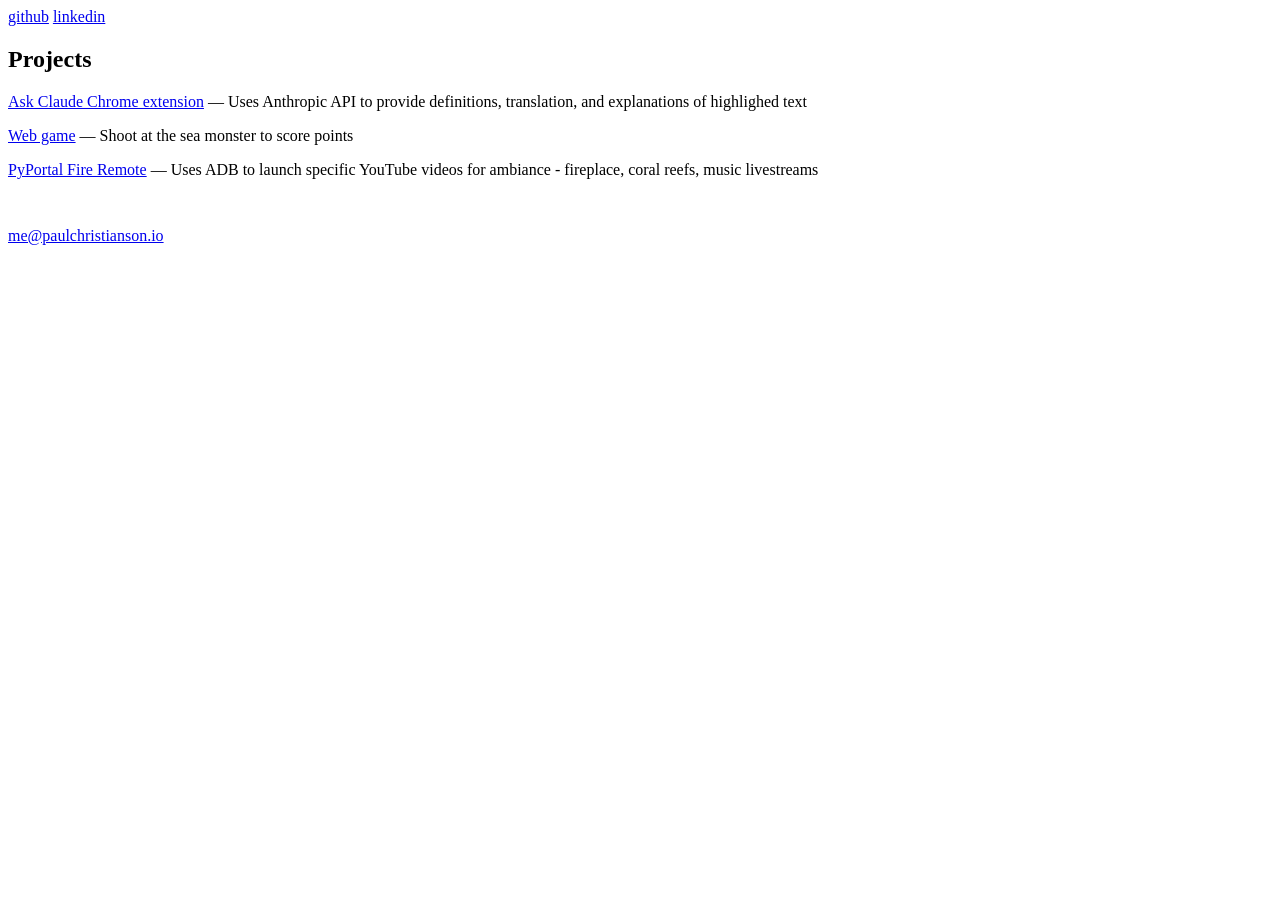
==== html/index.html @ 5aff5f4e "added files and restructured folders" ====
<!DOCTYPE html>
<html lang="en">
<head>
    <meta charset="UTF-8">
    <meta name="viewport" content="width=device-width, initial-scale=1.0">
    <title>Paul Christianson</title>
    <link rel="stylesheet" href="./styles.css">
    
</head>
<body>
    <nav>
        <a href="https://github.com/geometros">github</a>
        <a href="www.linkedin.com/in/paul-christianson-021478290">linkedin</a>
    </nav>

    <!-- <section id="about">
        <h2>About</h2>
    </section> -->

    <section id="projects">
        <h2>Projects</h2>
        <p><a href="#">Ask Claude Chrome extension</a> — Uses Anthropic API to provide definitions, translation, and explanations of highlighed text</p>
        <p><a href="#">Web game</a> — Shoot at the sea monster to score points</p>
        <p><a href="#">PyPortal Fire Remote</a> — Uses ADB to launch specific YouTube videos for ambiance - fireplace, coral reefs, music livestreams</p>
    </section>

    <!-- <section id="articles">
    </section> -->

    <p style="margin-top: 3rem;"><a href="mailto:me@paulchristianson.io">me@paulchristianson.io</a></p>
</body>
</html>
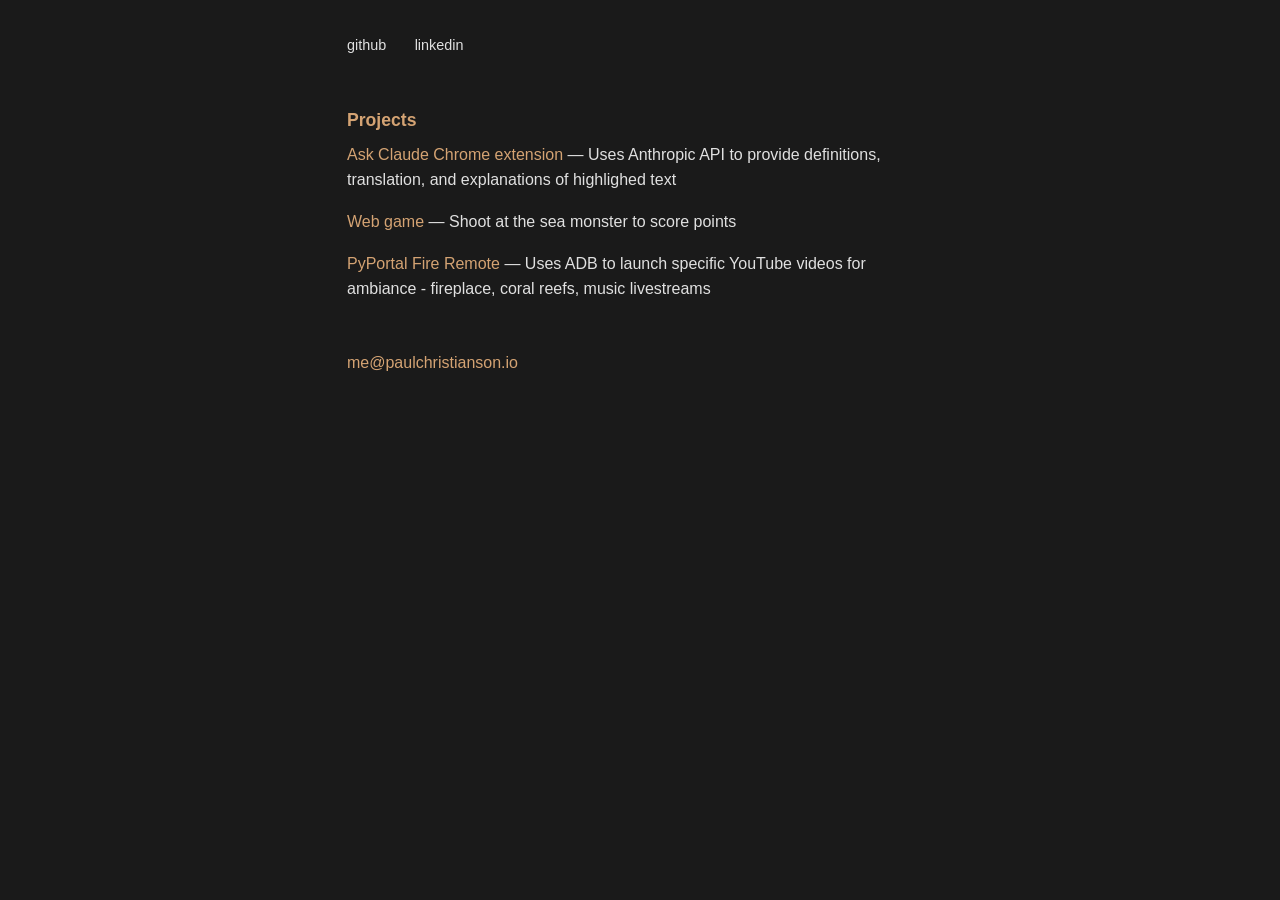
==== commit ecd7ff52: "css and image files now sending too" ====
--- a/html/index.html
+++ b/html/index.html
@@ -4,7 +4,7 @@
     <meta charset="UTF-8">
     <meta name="viewport" content="width=device-width, initial-scale=1.0">
     <title>Paul Christianson</title>
-    <link rel="stylesheet" href="./styles.css">
+    <link rel="stylesheet" href="../css/index.css">
     
 </head>
 <body>
--- a/css/index.css
+++ b/css/index.css
@@ -0,0 +1,61 @@
+:root {
+    --bg-primary: #1a1a1a;
+    --text-primary: #e0e0e0;
+    --accent: #d4a373;
+}
+
+* {
+    margin: 0;
+    padding: 0;
+    box-sizing: border-box;
+}
+
+body {
+    font-family: -apple-system, BlinkMacSystemFont, "Segoe UI", Roboto, sans-serif;
+    line-height: 1.6;
+    background: var(--bg-primary);
+    color: var(--text-primary);
+    max-width: 650px;
+    margin: 0 auto;
+    padding: 2rem;
+}
+
+nav {
+    margin-bottom: 3rem;
+}
+
+nav a {
+    color: var(--text-primary);
+    text-decoration: none;
+    margin-right: 1.5rem;
+    font-size: 0.9rem;
+}
+
+nav a:hover {
+    color: var(--accent);
+}
+
+h2 {
+    font-size: 1.1rem;
+    color: var(--accent);
+    margin: 2rem 0 0.5rem 0;
+}
+
+p {
+    margin-bottom: 1rem;
+}
+
+a {
+    color: var(--accent);
+    text-decoration: none;
+}
+
+a:hover {
+    text-decoration: underline;
+}
+
+@media (max-width: 600px) {
+    body {
+        padding: 1rem;
+    }
+}
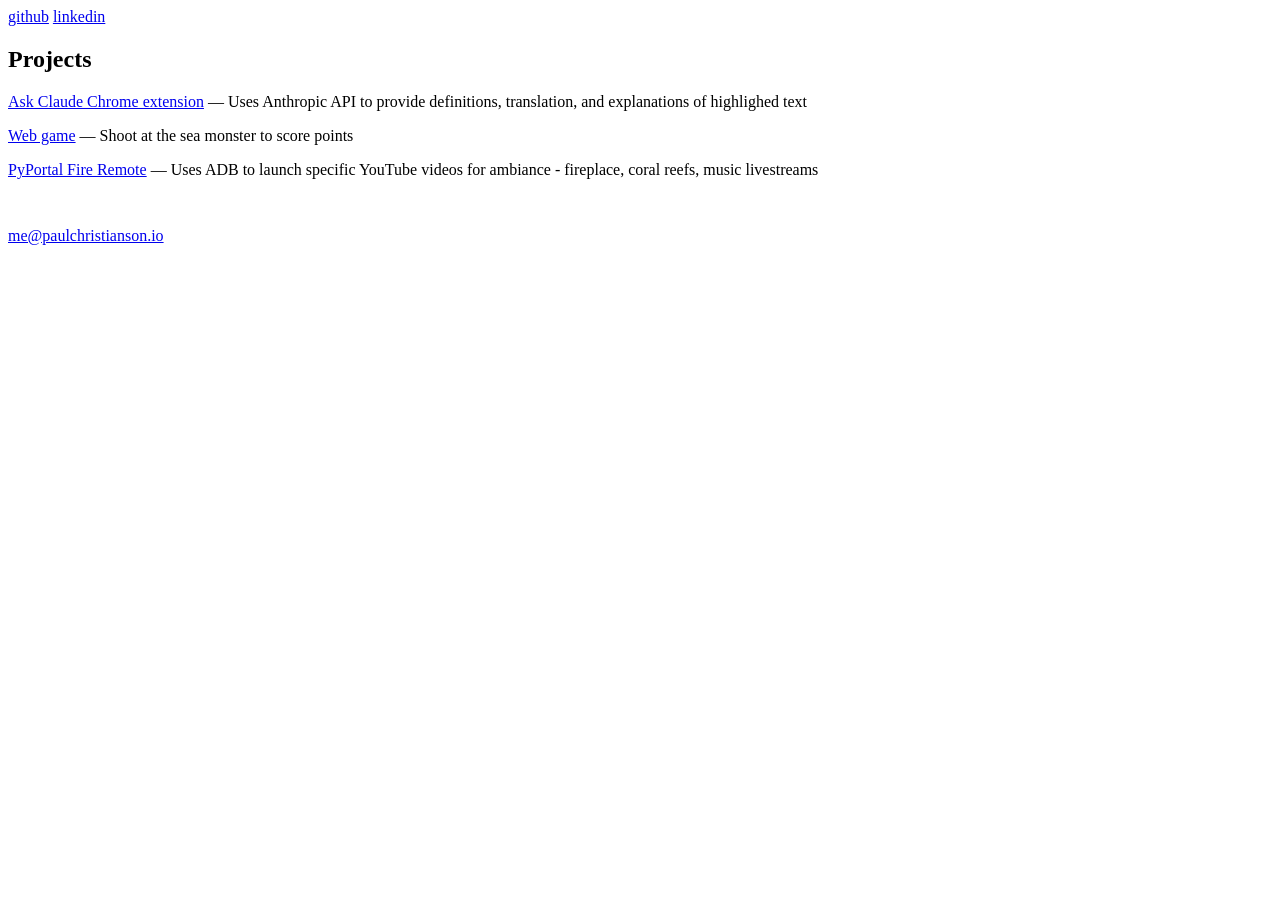
==== commit fa5ce3d4: "Re-wrote url handling so bad directories give 404, added error logging if file doesn't exist" ====
--- a/html/index.html
+++ b/html/index.html
@@ -4,7 +4,7 @@
     <meta charset="UTF-8">
     <meta name="viewport" content="width=device-width, initial-scale=1.0">
     <title>Paul Christianson</title>
-    <link rel="stylesheet" href="../css/index.css">
+    <link rel="stylesheet" href="/index.css">
     
 </head>
 <body>
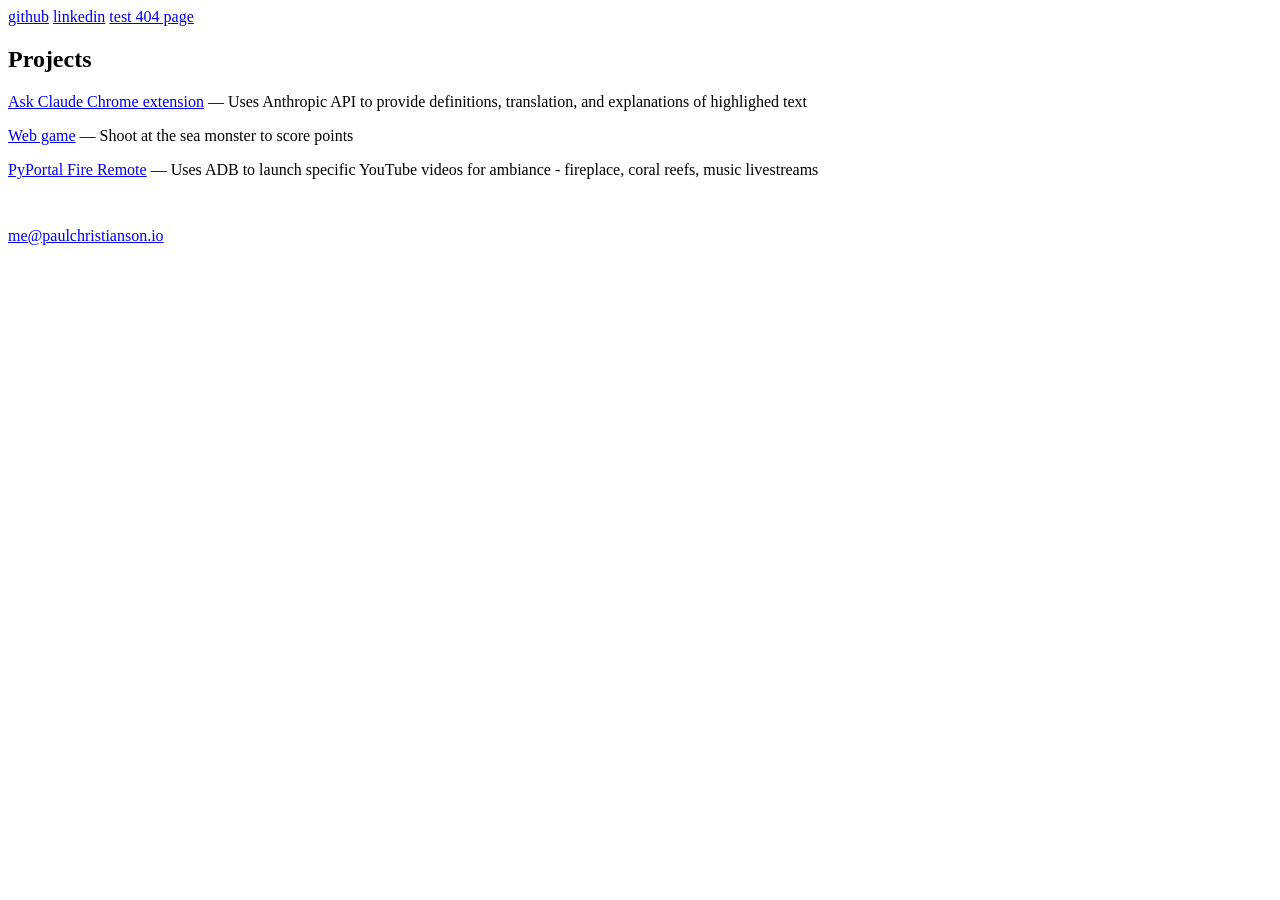
==== commit c3ef260a: "fixed most links - projects still offline so nothing to link there" ====
--- a/html/index.html
+++ b/html/index.html
@@ -9,8 +9,9 @@
 </head>
 <body>
     <nav>
-        <a href="https://github.com/geometros">github</a>
-        <a href="www.linkedin.com/in/paul-christianson-021478290">linkedin</a>
+        <a target="_blank" href="https://github.com/geometros">github</a>
+        <a target="_blank" href="https://www.linkedin.com/in/paul-christianson-021478290">linkedin</a>
+        <a href="404test">test 404 page</a>
     </nav>
 
     <!-- <section id="about">
@@ -19,14 +20,14 @@
 
     <section id="projects">
         <h2>Projects</h2>
-        <p><a href="#">Ask Claude Chrome extension</a> — Uses Anthropic API to provide definitions, translation, and explanations of highlighed text</p>
-        <p><a href="#">Web game</a> — Shoot at the sea monster to score points</p>
-        <p><a href="#">PyPortal Fire Remote</a> — Uses ADB to launch specific YouTube videos for ambiance - fireplace, coral reefs, music livestreams</p>
+        <p><a target="_blank" href="#">Ask Claude Chrome extension</a> — Uses Anthropic API to provide definitions, translation, and explanations of highlighed text</p>
+        <p><a target="_blank" href="#">Web game</a> — Shoot at the sea monster to score points</p>
+        <p><a target="_blank" href="#">PyPortal Fire Remote</a> — Uses ADB to launch specific YouTube videos for ambiance - fireplace, coral reefs, music livestreams</p>
     </section>
 
     <!-- <section id="articles">
     </section> -->
 
-    <p style="margin-top: 3rem;"><a href="mailto:me@paulchristianson.io">me@paulchristianson.io</a></p>
+    <p style="margin-top: 3rem;"><a target="_blank" href="mailto:me@paulchristianson.io">me@paulchristianson.io</a></p>
 </body>
 </html>
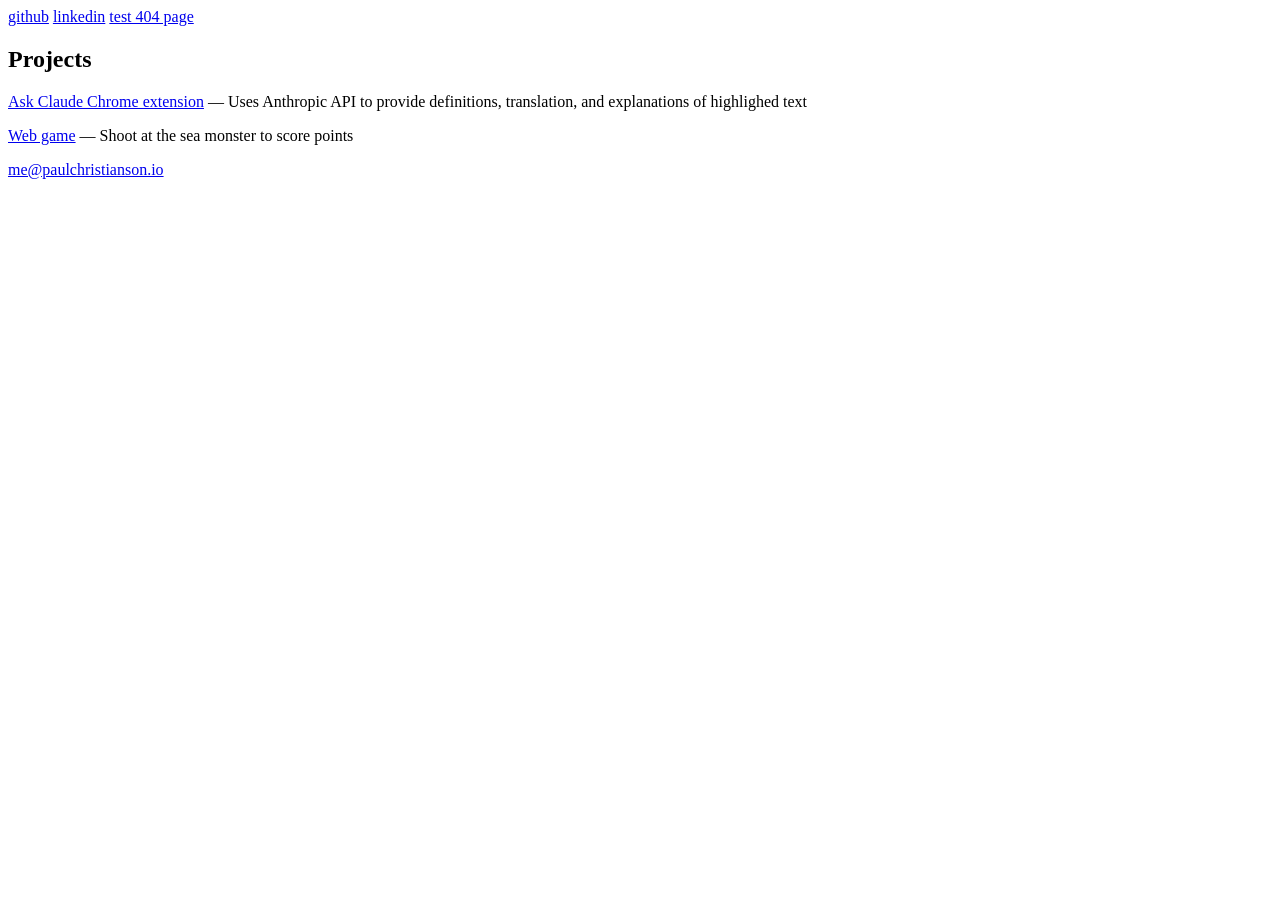
==== commit 73011182: "added path traversal check" ====
--- a/html/index.html
+++ b/html/index.html
@@ -20,14 +20,14 @@
 
     <section id="projects">
         <h2>Projects</h2>
-        <p><a target="_blank" href="#">Ask Claude Chrome extension</a> — Uses Anthropic API to provide definitions, translation, and explanations of highlighed text</p>
-        <p><a target="_blank" href="#">Web game</a> — Shoot at the sea monster to score points</p>
-        <p><a target="_blank" href="#">PyPortal Fire Remote</a> — Uses ADB to launch specific YouTube videos for ambiance - fireplace, coral reefs, music livestreams</p>
+        <p><a target="_blank" href="https://github.com/geometros/Ask_Claude/">Ask Claude Chrome extension</a> — Uses Anthropic API to provide definitions, translation, and explanations of highlighed text</p>
+        <p><a target="_blank" href="https://geometros.github.io/webgame/">Web game</a> — Shoot at the sea monster to score points</p>
+        <!-- <p><a target="_blank" href="">PyPortal Fire Remote</a> — Uses ADB to launch specific YouTube videos for ambiance - fireplace, coral reefs, music livestreams</p> -->
     </section>
 
     <!-- <section id="articles">
     </section> -->
 
-    <p style="margin-top: 3rem;"><a target="_blank" href="mailto:me@paulchristianson.io">me@paulchristianson.io</a></p>
+    <p id="mailto"><a  target="_blank" href="mailto:me@paulchristianson.io">me@paulchristianson.io</a></p>
 </body>
 </html>
